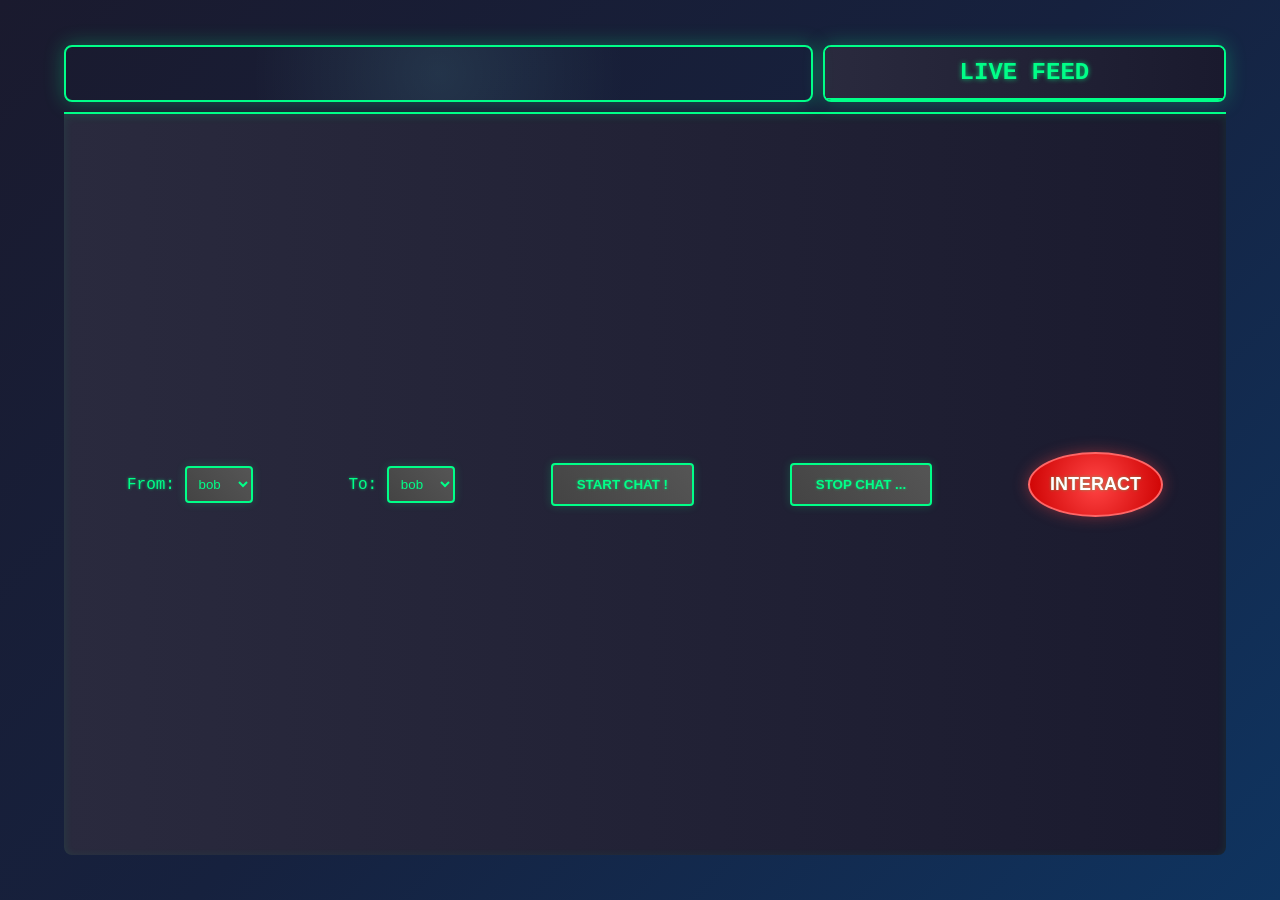
==== src/main/resources/META-INF/resources/index.html @ d5d04f66 "updates" ====
<!DOCTYPE html>
<html>
<head>
   
    <title>Planet Hipola</title>
    <script src="https://cdn.jsdelivr.net/npm/phaser@3/dist/phaser.js"></script>
    <link rel="stylesheet" href="styles.css">
</head>
<body>
    <div class="container">
        <div class="overlay" id="imageOverlay">
            <span class="close-btn" onclick="closeOverlay()">&times;</span>
            <img src="" alt="Full Size" class="full-image" id="fullImage">
        </div>
        <div class="phaser-container" id="phaser-container"></div>
        <div class="retro-buttons">
            <div class="retro-label">
                <label for="from" class="retro-label">From:</label>
                <select id="from" class="retro-select">
                    <option value="bob">bob</option>
                    <option value="alice">alice</option>
                    <option value="pat">pat</option>
                </select>
            </div>
            <div class="retro-label">
                <label for="to" class="retro-label">To:</label>
                <select id="to" class="retro-select">
                    <option value="bob">bob</option>
                    <option value="alice">alice</option>
                    <option value="pat">pat</option>
                </select>
            </div>
            <button id="chat" class="retro-btn">Start chat !</button>
            <button id="stop" class="retro-btn">Stop chat ...</button>
            <button id="recordButton" class="retro-btn record-button">Interact</button>
        </div>
        <div class="live-feed" >
            <div class="live-feed-header"><h2>LIVE FEED</h2></div>
            <div id="live-feed"></div>
        </div>
    </div>
    <script src="phaser-scene.js"></script>
    <script src="livefeed.js"></script>
    <script src="button-actions.js"></script>
    <script src="recorder.js"></script>
    <script>
          // Open the overlay and set the image source
  function openOverlay(src) {
    document.getElementById("imageOverlay").style.display = "flex";
    document.getElementById("fullImage").src = src;
  }

  // Close the overlay
  function closeOverlay() {
    document.getElementById("imageOverlay").style.display = "none";
  }
    </script>
</body>
</html>
---- src/main/resources/META-INF/resources/styles.css ----
body, html {
    margin: 0;
    padding: 0;
    width: 100%;
    height: 100%;
    display: flex;
    justify-content: center;
    align-items: center;
    background: linear-gradient(135deg, #1a1a2e, #16213e, #0f3460);
    color: white;
    font-family: 'Courier New', monospace;
}

.container {
    display: grid;
    grid-template-columns: 65% 35%;
    grid-template-rows: auto 1fr;
    width: 90%;
    height: 90%;
    gap: 10px;
}

.phaser-container {
    grid-column: 1 / 2;
    grid-row: 1 / 2;
    border: 2px solid #00ff88;
    border-radius: 8px;
    box-shadow: 0 0 20px rgba(0, 255, 136, 0.3);
    position: relative;
    overflow: hidden;
}

.phaser-container::before {
    content: '';
    position: absolute;
    top: 0;
    left: 0;
    right: 0;
    bottom: 0;
    background: radial-gradient(circle at 50% 50%, rgba(136, 255, 255, 0.1) 0%, transparent 50%);
    pointer-events: none;
    z-index: 1;
}

.retro-buttons {
    grid-column: 1 / 3;
    grid-row: 2 / 3;
    display: flex;
    justify-content: space-around;
    align-items: center;
    padding: 15px;
    background: linear-gradient(90deg, #2a2a3e, #1a1a2e);
    border-top: 2px solid #00ff88;
    border-radius: 0 0 8px 8px;
    box-shadow: inset 0 2px 10px rgba(0, 255, 136, 0.1);
}

.game-instructions {
    display: flex;
    flex-direction: column;
    gap: 5px;
    text-align: left;
    margin-right: 20px;
}

.game-instructions .retro-label {
    font-size: 12px;
    color: #88ffaa;
    text-shadow: 0 0 5px rgba(136, 255, 170, 0.5);
    animation: gentle-glow 3s ease-in-out infinite alternate;
}

@keyframes gentle-glow {
    0% { text-shadow: 0 0 5px rgba(136, 255, 170, 0.5); }
    100% { text-shadow: 0 0 8px rgba(136, 255, 170, 0.8); }
}

.retro-label {
    align-self: center;
    color: #00ff88;
    text-shadow: 0 0 3px rgba(0, 255, 136, 0.7);
}

.retro-btn {
    background: linear-gradient(45deg, #444, #555);
    border: 2px solid #00ff88;
    color: #00ff88;
    padding: 12px 24px;
    cursor: pointer; 
    transition: all 0.3s ease;
    border-radius: 4px;
    text-transform: uppercase;
    font-weight: bold;
    text-shadow: 0 0 3px rgba(0, 255, 136, 0.5);
    box-shadow: 0 0 10px rgba(0, 255, 136, 0.2);
}

.retro-btn:hover {
    background: linear-gradient(45deg, #555, #666);
    box-shadow: 0 0 15px rgba(0, 255, 136, 0.4);
    transform: translateY(-2px);
}

.retro-select {
    background: linear-gradient(45deg, #444, #555);
    border: 2px solid #00ff88;
    color: #00ff88;
    cursor: pointer; 
    height: min-content;
    align-self: center;
    border-radius: 4px;
    padding: 8px;
    box-shadow: 0 0 10px rgba(0, 255, 136, 0.2);
}

.retro-btn:active {
    animation: press 0.4s forwards;
}

@keyframes press {
    0% {
        transform: scale(1);
        background: linear-gradient(45deg, #444, #555);
    }
    50% {
        transform: scale(0.95);
        background: linear-gradient(45deg, #666, #777);
    }
    100% {
        transform: scale(1);
        background: linear-gradient(45deg, #444, #555);
    }
}

.live-feed {
    grid-column: 2 / 3;
    grid-row: 1 / 2;
    border: 2px solid #00ff88;
    border-radius: 8px;
    overflow-y: auto;
    box-shadow: 0 0 20px rgba(0, 255, 136, 0.3);
    background: linear-gradient(180deg, rgba(0, 0, 0, 0.3), rgba(0, 0, 0, 0.5));
}

.live-feed-header {
    background: linear-gradient(90deg, #2a2a3e, #1a1a2e);
    padding: 12px;
    border-bottom: 2px solid #00ff88;
    text-align: center;
    text-shadow: 0 0 5px rgba(0, 255, 136, 0.7);
}

.live-feed-header h2 {
    margin: 0;
    color: #00ff88;
    animation: header-pulse 2s ease-in-out infinite alternate;
}

@keyframes header-pulse {
    0% { 
        text-shadow: 0 0 5px rgba(0, 255, 136, 0.7);
        transform: scale(1);
    }
    100% { 
        text-shadow: 0 0 10px rgba(0, 255, 136, 1);
        transform: scale(1.02);
    }
}

.post {
    padding: 12px;
    border: 1px solid #ffae00;
    margin: 8px;
    border-radius: 6px;
    background: rgba(255, 174, 0, 0.1);
    box-shadow: 0 2px 8px rgba(255, 174, 0, 0.2);
}

.bleeper {
    color: #ffe300;
    font-weight: bold; 
    text-shadow: 0 0 3px rgba(255, 227, 0, 0.8);
}

.record-button {
    background: radial-gradient(circle, #ff4444, #cc0000);
    color: white;
    border: 2px solid #ff6666;
    padding: 20px;
    border-radius: 50%;
    font-size: 18px;
    cursor: pointer;
    outline: none;
    animation: none;
    box-shadow: 0 0 15px rgba(255, 68, 68, 0.4);
    transition: all 0.3s ease;
}

.record-button:hover {
    box-shadow: 0 0 25px rgba(255, 68, 68, 0.6);
    transform: scale(1.05);
}

.record-button.blink {
    animation: blink-animation 1s infinite;
}

@keyframes blink-animation {
    0% { 
        background: radial-gradient(circle, #ff4444, #cc0000);
        box-shadow: 0 0 15px rgba(255, 68, 68, 0.4);
    }
    50% { 
        background: radial-gradient(circle, #cc0000, #990000);
        box-shadow: 0 0 30px rgba(255, 68, 68, 0.8);
    }
    100% { 
        background: radial-gradient(circle, #ff4444, #cc0000);
        box-shadow: 0 0 15px rgba(255, 68, 68, 0.4);
    }
}

.avatar-button {
    background: linear-gradient(45deg, #4ecdc4, #44a08d);
    color: white;
    border: 2px solid #4ecdc4;
    padding: 12px 24px;
    border-radius: 4px;
    cursor: pointer;
    outline: none;
    box-shadow: 0 0 15px rgba(78, 205, 196, 0.4);
    transition: all 0.3s ease;
    text-transform: uppercase;
    font-weight: bold;
    text-shadow: 0 0 3px rgba(78, 205, 196, 0.5);
}

.avatar-button:hover {
    background: linear-gradient(45deg, #44a08d, #4ecdc4);
    box-shadow: 0 0 25px rgba(78, 205, 196, 0.6);
    transform: scale(1.05);
}

.avatar-button:active {
    transform: scale(0.95);
    background: linear-gradient(45deg, #3a8a7a, #44a08d);
}

.retro-btn-active {
    animation: press 0.4s forwards;
}

.thumbnail {
    width: 150px;
    cursor: pointer;
    transition: transform 0.3s ease;
    border-radius: 4px;
    box-shadow: 0 2px 8px rgba(0, 0, 0, 0.3);
}

.thumbnail:hover {
    transform: scale(1.05);
    box-shadow: 0 4px 15px rgba(0, 255, 136, 0.3);
}

/* Overlay styles */
.overlay {
    display: none; /* Hidden by default */
    position: fixed;
    top: 0;
    left: 0;
    width: 100%;
    height: 100%;
    background: linear-gradient(135deg, rgba(0, 0, 0, 0.8), rgba(26, 26, 46, 0.9));
    justify-content: center;
    align-items: center;
    z-index: 1000;
    backdrop-filter: blur(5px);
}

/* Full-size image */
.full-image {
    max-width: 90%;
    max-height: 90%;
    box-shadow: 0px 8px 25px rgba(0, 255, 136, 0.4);
    border-radius: 8px;
}

/* Close button */
.close-btn {
    position: absolute;
    top: 20px;
    right: 30px;
    font-size: 30px;
    color: #00ff88;
    cursor: pointer;
    text-shadow: 0 0 5px rgba(0, 255, 136, 0.8);
    transition: all 0.3s ease;
}

.close-btn:hover {
    color: #88ffaa;
    text-shadow: 0 0 10px rgba(136, 255, 170, 1);
    transform: scale(1.1);
}

/* Add some floating stars effect */
@keyframes float {
    0%, 100% { transform: translateY(0px); }
    50% { transform: translateY(-10px); }
}

/* Scrollbar styling for webkit browsers */
.live-feed::-webkit-scrollbar {
    width: 8px;
}

.live-feed::-webkit-scrollbar-track {
    background: rgba(0, 0, 0, 0.3);
    border-radius: 4px;
}

.live-feed::-webkit-scrollbar-thumb {
    background: linear-gradient(180deg, #00ff88, #00cc70);
    border-radius: 4px;
    box-shadow: 0 0 5px rgba(0, 255, 136, 0.3);
}

.live-feed::-webkit-scrollbar-thumb:hover {
    background: linear-gradient(180deg, #88ffaa, #00ff88);
}
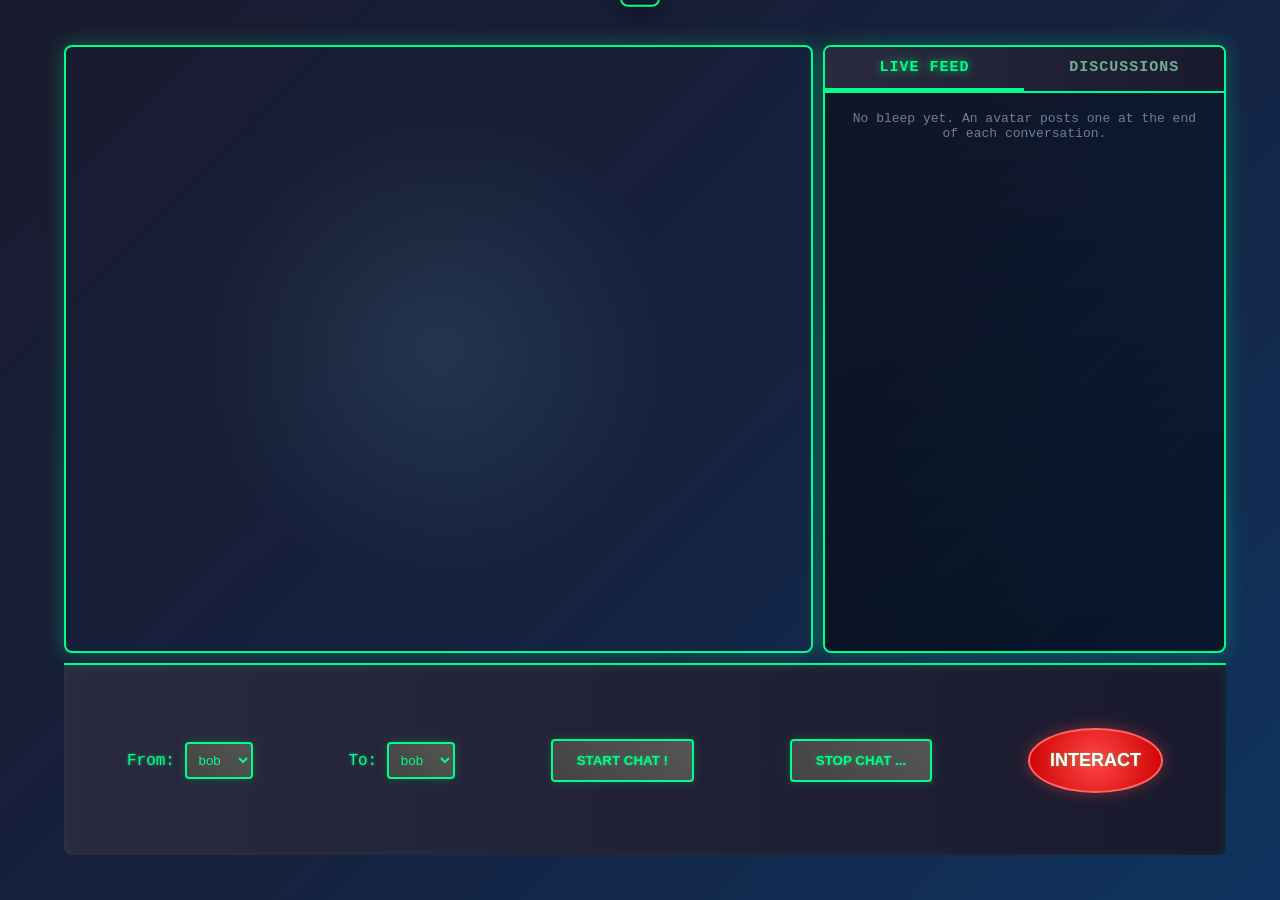
==== commit 6a9f3662: "Migrate to Quarkus 3.37, add Planet state and the prairie view; add README - Quarkus 3.37 - Planet: " ====
--- a/src/main/resources/META-INF/resources/index.html
+++ b/src/main/resources/META-INF/resources/index.html
@@ -1,10 +1,10 @@
 <!DOCTYPE html>
 <html>
 <head>
-   
+    <meta charset="UTF-8">
     <title>Planet Hipola</title>
     <script src="https://cdn.jsdelivr.net/npm/phaser@3/dist/phaser.js"></script>
-    <link rel="stylesheet" href="styles.css">
+    <link rel="stylesheet" href="styles.css?v=4">
 </head>
 <body>
     <div class="container">
@@ -34,15 +34,12 @@
             <button id="stop" class="retro-btn">Stop chat ...</button>
             <button id="recordButton" class="retro-btn record-button">Interact</button>
         </div>
-        <div class="live-feed" >
-            <div class="live-feed-header"><h2>LIVE FEED</h2></div>
-            <div id="live-feed"></div>
-        </div>
+        <div class="live-feed"></div>
     </div>
-    <script src="phaser-scene.js"></script>
-    <script src="livefeed.js"></script>
-    <script src="button-actions.js"></script>
-    <script src="recorder.js"></script>
+    <script src="phaser-scene.js?v=4"></script>
+    <script src="livefeed.js?v=4"></script>
+    <script src="button-actions.js?v=4"></script>
+    <script src="recorder.js?v=4"></script>
     <script>
           // Open the overlay and set the image source
   function openOverlay(src) {
--- a/src/main/resources/META-INF/resources/styles.css
+++ b/src/main/resources/META-INF/resources/styles.css
@@ -329,3 +329,64 @@
 .live-feed::-webkit-scrollbar-thumb:hover {
     background: linear-gradient(180deg, #88ffaa, #00ff88);
 }
+
+/* ------------------------------------------------------------------ topdown layout: the scene takes all the room */
+body.topdown .container { grid-template-rows: minmax(0, 1fr) auto; width: 96%; height: 94%; }
+body.topdown .phaser-container { min-height: 0; height: 100%; }
+body.topdown .phaser-container canvas { display: block; }
+body:not(.topdown) .live-feed { height: 604px; }
+.hud { display: flex; flex-direction: column; align-items: center; gap: 6px; min-width: 220px; }
+.hud-count { font-size: 18px; color: #00ff88; }
+.hud-status { min-height: 16px; color: #ffe300; }
+.game-instructions b { color: #ffe300; }
+
+/* ------------------------------------------------------------------ right panel with tabs */
+.live-feed.tabbed { display: flex; flex-direction: column; overflow: hidden; min-height: 0; }
+.panel-tabs { display: flex; flex: none; border-bottom: 2px solid #00ff88; background: linear-gradient(90deg, #2a2a3e, #1a1a2e); }
+.panel-tab { flex: 1; padding: 12px 6px; background: transparent; border: 0; border-bottom: 3px solid transparent; color: #6fae93;
+    font: bold 15px 'Courier New', monospace; letter-spacing: 1px; cursor: pointer; }
+.panel-tab:hover { color: #00ff88; }
+.panel-tab.active { color: #00ff88; border-bottom-color: #00ff88; text-shadow: 0 0 8px rgba(0, 255, 136, 0.8); }
+.tab-badge:not(:empty) { display: inline-block; margin-left: 8px; padding: 1px 7px; border-radius: 10px; background: #ffae00; color: #1a1a2e; font-size: 12px; text-shadow: none; }
+.panel-view { flex: 1; min-height: 0; overflow-y: auto; }
+.panel-view.hidden, .hidden { display: none !important; }
+.panel-empty { margin: 18px; color: #6f7f95; font: 13px 'Courier New', monospace; text-align: center; }
+.panel-view::-webkit-scrollbar, #talk-detail::-webkit-scrollbar { width: 8px; }
+.panel-view::-webkit-scrollbar-thumb, #talk-detail::-webkit-scrollbar-thumb { background: #00ff88; border-radius: 4px; }
+.post { color: #e6edf3; font: 13px/1.45 'Courier New', monospace; overflow-wrap: anywhere; }
+.post .thumbnail { margin-top: 8px; }
+
+/* discussions: list */
+#discussions { display: flex; flex-direction: column; overflow: hidden; }
+#talk-list, #talk-detail { flex: 1; min-height: 0; overflow-y: auto; }
+.talk-row { margin: 8px; padding: 10px 12px; border: 1px solid #2f6f58; border-radius: 6px; background: rgba(0, 255, 136, 0.05); cursor: pointer; font: 13px 'Courier New', monospace; color: #c9d6e2; }
+.talk-row:hover { border-color: #00ff88; background: rgba(0, 255, 136, 0.12); }
+.talk-head { font-size: 15px; display: flex; align-items: center; gap: 6px; }
+.talker { font-weight: bold; }
+.talk-arrow { color: #6f7f95; }
+.talk-state { margin-left: auto; padding: 1px 8px; border-radius: 10px; font-size: 11px; text-transform: uppercase; letter-spacing: 1px; }
+.talk-state.live { background: #00ff88; color: #10201a; animation: live-pulse 1.2s ease-in-out infinite alternate; }
+.talk-state.ended { border: 1px solid #55657a; color: #8494a8; }
+@keyframes live-pulse { from { opacity: 0.55; } to { opacity: 1; } }
+.talk-meta { margin-top: 4px; font-size: 11px; color: #6f7f95; }
+.talk-preview { margin-top: 6px; color: #9fb0c0; white-space: nowrap; overflow: hidden; text-overflow: ellipsis; }
+
+/* discussions: one conversation in full */
+.talk-bar { position: sticky; top: 0; z-index: 2; display: flex; align-items: center; gap: 10px; padding: 8px 10px; background: #161a2c; border-bottom: 1px solid #2f6f58; font: 14px 'Courier New', monospace; }
+.talk-back { padding: 5px 9px; background: transparent; border: 1px solid #00ff88; border-radius: 4px; color: #00ff88; font: 12px 'Courier New', monospace; cursor: pointer; white-space: nowrap; }
+.talk-back:hover { background: rgba(0, 255, 136, 0.15); }
+.talk-messages { padding: 10px; display: flex; flex-direction: column; gap: 10px; }
+.talk-msg { max-width: 88%; padding: 8px 11px 9px; border-radius: 10px; border: 1px solid; border-left-width: 4px; background: rgba(255, 255, 255, 0.05); font: 14px/1.5 'Courier New', monospace; color: #eef2f6; }
+.talk-msg.left { align-self: flex-start; }
+.talk-msg.right { align-self: flex-end; border-left-width: 1px; border-right-width: 4px; }
+.talk-msg-head { display: flex; justify-content: space-between; gap: 14px; margin-bottom: 3px; font-size: 12px; }
+.talk-msg-head span:last-child { color: #6f7f95; font-weight: normal; }
+.talk-msg-text { overflow-wrap: anywhere; white-space: pre-wrap; }
+.talk-stop { margin-top: 4px; font-size: 11px; color: #8494a8; font-style: italic; }
+
+/* ------------------------------------------------------------------ voice from the sky: what happened */
+.voice-toast { position: fixed; left: 50%; top: 18px; transform: translate(-50%, -140%); z-index: 50; max-width: 70%; padding: 12px 18px; border-radius: 8px;
+    border: 2px solid #00ff88; background: #10182b; color: #e6edf3; font: 15px/1.4 'Courier New', monospace; box-shadow: 0 6px 24px rgba(0, 0, 0, 0.5); transition: transform 0.25s ease; }
+.voice-toast.show { transform: translate(-50%, 0); }
+.voice-toast.ok { border-color: #ffe300; }
+.voice-toast.error { border-color: #ff4d6d; color: #ffd0d8; }
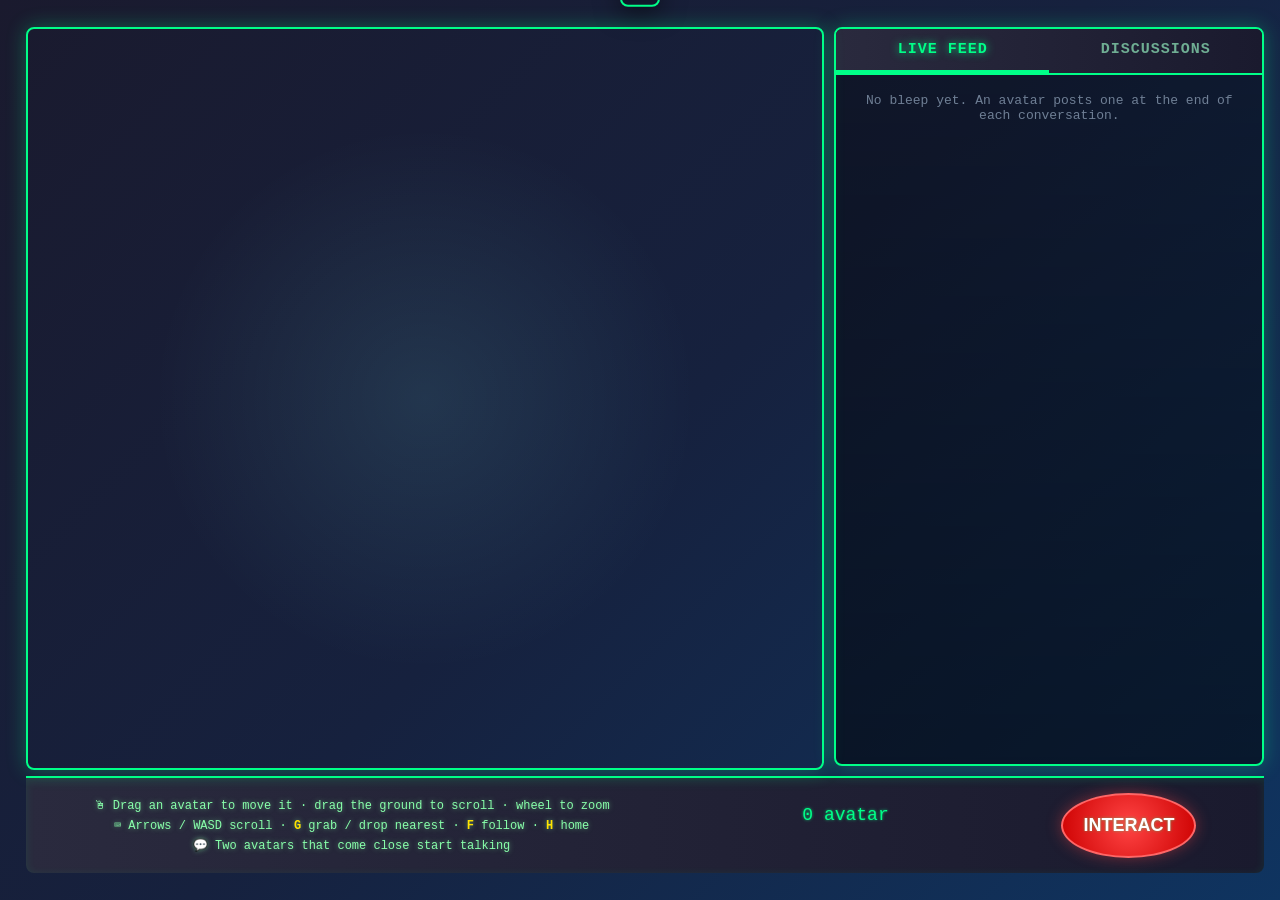
==== commit 65312c54: "Make the prairie the main view; archive the stage view topdown.html becomes index.html, so / opens t" ====
--- a/src/main/resources/META-INF/resources/index.html
+++ b/src/main/resources/META-INF/resources/index.html
@@ -2,11 +2,11 @@
 <html>
 <head>
     <meta charset="UTF-8">
-    <title>Planet Hipola</title>
+    <title>Planet Hipola - Prairie</title>
     <script src="https://cdn.jsdelivr.net/npm/phaser@3/dist/phaser.js"></script>
     <link rel="stylesheet" href="styles.css?v=4">
 </head>
-<body>
+<body class="topdown">
     <div class="container">
         <div class="overlay" id="imageOverlay">
             <span class="close-btn" onclick="closeOverlay()">&times;</span>
@@ -14,43 +14,33 @@
         </div>
         <div class="phaser-container" id="phaser-container"></div>
         <div class="retro-buttons">
-            <div class="retro-label">
-                <label for="from" class="retro-label">From:</label>
-                <select id="from" class="retro-select">
-                    <option value="bob">bob</option>
-                    <option value="alice">alice</option>
-                    <option value="pat">pat</option>
-                </select>
+            <div class="game-instructions">
+                <span class="retro-label">🖱 Drag an avatar to move it &middot; drag the ground to scroll &middot; wheel to zoom</span>
+                <span class="retro-label">⌨ Arrows / WASD scroll &middot; <b>G</b> grab / drop nearest &middot; <b>F</b> follow &middot; <b>H</b> home</span>
+                <span class="retro-label">💬 Two avatars that come close start talking</span>
             </div>
-            <div class="retro-label">
-                <label for="to" class="retro-label">To:</label>
-                <select id="to" class="retro-select">
-                    <option value="bob">bob</option>
-                    <option value="alice">alice</option>
-                    <option value="pat">pat</option>
-                </select>
+            <div class="hud">
+                <span class="retro-label hud-count" id="avatar-count">0 avatar</span>
+                <span class="retro-label hud-status" id="hud-status"></span>
             </div>
-            <button id="chat" class="retro-btn">Start chat !</button>
-            <button id="stop" class="retro-btn">Stop chat ...</button>
             <button id="recordButton" class="retro-btn record-button">Interact</button>
         </div>
         <div class="live-feed"></div>
     </div>
-    <script src="phaser-scene.js?v=4"></script>
     <script src="livefeed.js?v=4"></script>
-    <script src="button-actions.js?v=4"></script>
+    <script src="topdown.js?v=4"></script>
     <script src="recorder.js?v=4"></script>
     <script>
-          // Open the overlay and set the image source
-  function openOverlay(src) {
-    document.getElementById("imageOverlay").style.display = "flex";
-    document.getElementById("fullImage").src = src;
-  }
+        // Open the overlay and set the image source
+        function openOverlay(src) {
+            document.getElementById("imageOverlay").style.display = "flex";
+            document.getElementById("fullImage").src = src;
+        }
 
-  // Close the overlay
-  function closeOverlay() {
-    document.getElementById("imageOverlay").style.display = "none";
-  }
+        // Close the overlay
+        function closeOverlay() {
+            document.getElementById("imageOverlay").style.display = "none";
+        }
     </script>
 </body>
 </html>
